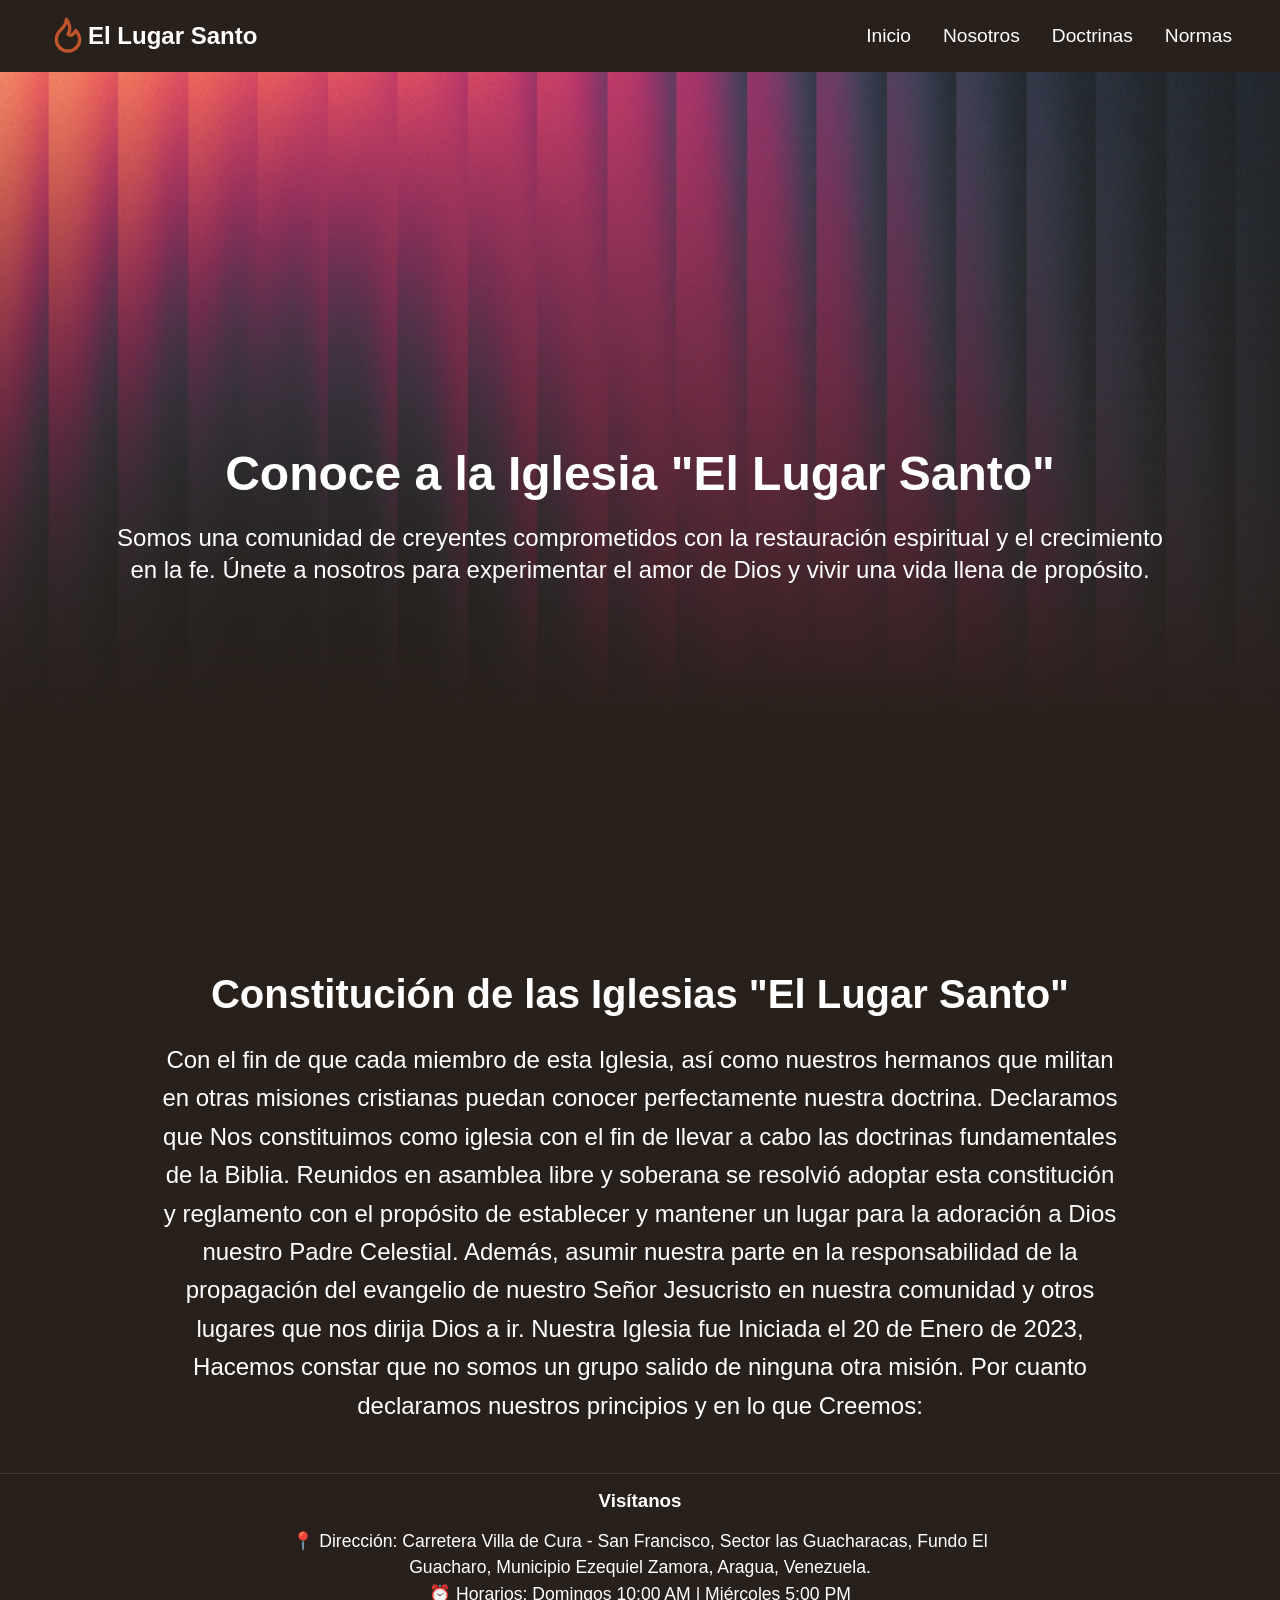
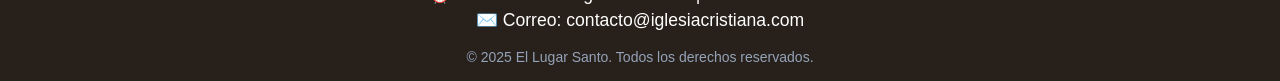
==== nosotros.html @ db187298 "Primera Prueba de la Web EL LUGAR SANTO" ====
<!DOCTYPE html>
<html lang="en">
<head>
    <meta charset="UTF-8">
    <meta name="viewport" content="width=device-width, initial-scale=1.0">
    <title>Nosotros - El Lugar Santo</title>
    <link rel="stylesheet" href="styles/styles.css">
    <link rel="stylesheet" href="styles/responsive.css">
    <link rel="icon" href="imagenes/logo.svg">
</head>
<body>
    <header class="hero">
        <nav class="nav container">
            <div class="nav__logo">
                <h1 class="nav__title">
                    <svg xmlns="http://www.w3.org/2000/svg" width="24" height="24" viewBox="0 0 24 24" fill="none" stroke="currentColor" stroke-width="2" stroke-linecap="round" stroke-linejoin="round" class="icon icon-tabler icons-tabler-outline icon-tabler-flame"><path stroke="none" d="M0 0h24v24H0z" fill="none" /><path d="M12 10.941c2.333 -3.308 .167 -7.823 -1 -8.941c0 3.395 -2.235 5.299 -3.667 6.706c-1.43 1.408 -2.333 3.294 -2.333 5.588c0 3.704 3.134 6.706 7 6.706c3.866 0 7 -3.002 7 -6.706c0 -1.712 -1.232 -4.403 -2.333 -5.588c-2.084 3.353 -3.257 3.353 -4.667 2.235" /></svg>
                    El Lugar Santo
                </h1>
            </div>
            <ul class="nav__link nav__link--menu">
                <li class="nav__items"><a href="./index.html" class="nav__links">Inicio</a></li>
                <li class="nav__items"><a href="./nosotros.html" class="nav__links">Nosotros</a></li>
                <li class="nav__items"><a href="./doctrinas.html" class="nav__links">Doctrinas</a></li>
                <li class="nav__items"><a href="./normas.html" class="nav__links">Normas</a></li>
                <svg xmlns="http://www.w3.org/2000/svg" width="24" height="24" viewBox="0 0 24 24" fill="none" stroke="currentColor" stroke-width="2" stroke-linecap="round" stroke-linejoin="round" class="icon icon-tabler icons-tabler-outline icon-tabler-square-x nav__close"><path stroke="none" d="M0 0h24v24H0z" fill="none" /><path d="M3 5a2 2 0 0 1 2 -2h14a2 2 0 0 1 2 2v14a2 2 0 0 1 -2 2h-14a2 2 0 0 1 -2 -2v-14" /><path d="M9 9l6 6m0 -6l-6 6" /></svg>
                <!-- <img src="imagenes/close.svg" class="nav__close" alt="Icono para cerrar el menú en dispositivos móviles"> -->
            </ul>
        </nav>
        <div class="nav__menu">
            <svg xmlns="http://www.w3.org/2000/svg" width="24" height="24" viewBox="0 0 24 24" fill="none" stroke="currentColor" stroke-width="2" stroke-linecap="round" stroke-linejoin="round" class="icon icon-tabler icons-tabler-outline icon-tabler-menu-2 nav__menu--icon"><path stroke="none" d="M0 0h24v24H0z" fill="none" /><path d="M4 6l16 0" /><path d="M4 12l16 0" /><path d="M4 18l16 0" /></svg>
            <!-- <img src="" class="nav__menu--icon" alt="Icono de menú para dispositivos móviles"> -->
        </div>
    </header>
    <main>
        <section>
            <img src="imagenes/fondo-nosotros.jpg" alt="Imagen de fondo con texturas negras, rojas y rosadas.">
            <h1 class="hero__title">Conoce a la Iglesia "El Lugar Santo"</h1>
            <p class="hero__paragraph">Somos una comunidad de creyentes comprometidos con la restauración espiritual y el crecimiento en la fe. Únete a nosotros para experimentar el amor de Dios y vivir una vida llena de propósito.</p>
        </section>
        <button class="scroll-top" aria-label="Volver arriba">
            <svg xmlns="http://www.w3.org/2000/svg" width="24" height="24" viewBox="0 0 24 24" fill="none" stroke="currentColor" stroke-width="2" stroke-linecap="round" stroke-linejoin="round" class="icon icon-tabler icons-tabler-arrow-up">
            <path stroke="none" d="M0 0h24v24H0z" fill="none"/>
            <path d="M12 5l0 14" />
            <path d="M18 11l-6 -6" />
            <path d="M6 11l6 -6" />
            </svg>
        </button>
        <section class="section__info">
            <h2>Constitución de las Iglesias "El Lugar Santo"</h2>
            <p>Con el fin de que cada miembro de esta Iglesia, así como nuestros hermanos que militan en otras misiones cristianas puedan conocer perfectamente nuestra doctrina. Declaramos que Nos constituimos como iglesia con el fin de llevar a cabo las doctrinas fundamentales de la Biblia.  Reunidos en asamblea libre y soberana se resolvió adoptar esta constitución y reglamento con el propósito de establecer y mantener un lugar para la adoración a Dios nuestro Padre Celestial. Además, asumir nuestra parte en la responsabilidad de la propagación del evangelio de nuestro Señor Jesucristo en nuestra comunidad y otros lugares que nos dirija Dios a ir. Nuestra Iglesia fue Iniciada el 20 de Enero de 2023, Hacemos constar que no somos un grupo salido de ninguna otra misión. Por cuanto declaramos nuestros principios y en lo que Creemos:</p>
        </section>
    </main>
    <footer>
        <h3>Visítanos</h3>
        <p>📍 Dirección: Carretera Villa de Cura - San Francisco, Sector las Guacharacas, Fundo El Guacharo, Municipio Ezequiel Zamora, Aragua, Venezuela.</p>
        <p>⏰ Horarios: Domingos 10:00 AM | Miércoles 5:00 PM</p>
        <p>✉️ Correo: contacto@iglesiacristiana.com</p>
        <small>
            &copy; 2025 El Lugar Santo. Todos los derechos reservados.
        </small>
    </footer>

    <script>
    const navMenu = document.querySelector('.nav__menu');
    const navLink = document.querySelector('.nav__link');
    const navClose = document.querySelector('.nav__close');

    /* Mostrar menú */
    navMenu.addEventListener('click', () => {
        navLink.classList.add('nav__link--show');
    });

    /* Ocultar menú */
    navClose.addEventListener('click', () => {
        navLink.classList.remove('nav__link--show');
    });

    /* Ocultar menú al hacer click en un enlace (ideal para móviles) */
    document.querySelectorAll('.nav__links').forEach(link => {
        link.addEventListener('click', () => {
            navLink.classList.remove('nav__link--show');
        });
    });
    </script>
    <script>
    const scrollTopBtn = document.querySelector('.scroll-top');

    /* Mostrar u ocultar el botón según el scroll */
    window.addEventListener('scroll', () => {
        // Si el usuario ha bajado más de 300 píxeles, se muestra el botón
        if (window.scrollY > 300) {
            scrollTopBtn.classList.add('scroll-top--show');
        } else {
            scrollTopBtn.classList.remove('scroll-top--show');
        }
    });

    /* Volver arriba al hacer clic */
    scrollTopBtn.addEventListener('click', () => {
        window.scrollTo({
            top: 0,
            behavior: 'smooth' /* Hace que el deslizamiento sea fluido */
        });
    });
    </script>
</body>
</html>
---- styles/styles.css ----
* {
    margin: 0;
    padding: 0;
    box-sizing: border-box;
}

/* Custom Property */
:root {
    --primary: #8C2920;
    --primary-dark: #59201B;
    --primary-hover: #A66F5B /*#5F3F15*/;
    --primary-light: #BF532C;
    --background: #28201B;
    --text-primary: #ffffff;
    --text-secondary: #cbd5e1;
    --text-muted: #94a3b8;
    --border: rgba(255, 255, 255, 0.1);
    --card-bg: #1e293b;
    --input-bg: #1e293b;
}

html {
    scroll-behavior: smooth;
    /* Añade un margen superior al hacer scroll para que el título no quede pegado al borde */
    scroll-padding-top: 2rem;
}

body {
    font-family: sans-serif;
    background-color: var(--background);
    min-height: 100vh;
    color: var(--text-primary);
    display: flex;
    flex-direction: column;
}

/* Header */
.container {
    width: 100%;
    padding: 1rem 3rem;
    background-color: var(--background);
}

.nav {
    height: 100%;
    display: flex;
    align-items: center;
}

.nav__title {
    font-weight: 600;
    display: flex;
    align-items: center;
}

.nav__link {
    margin-left: auto;
    padding: 0;
    display: grid;
    grid-auto-flow: column;
    grid-auto-columns: max-content;
    gap: 2em;
}

.nav__items {
    list-style: none;
}

.nav__links {
    font-size: 1.2rem;
    text-decoration: none;
    color: var(--text-primary);
    transition: color 0.2s;
    font-weight: 500;
}

.nav__links:hover,
.nav__links:focus {
    color: var(--primary-light);
    outline: none;
}

.nav__menu {
    margin-left: auto;
    cursor: pointer;
    display: none;
}

.nav__menu--icon {
    display: block;
    width: 30px;
} 

.nav__close {
    display: none;
}

.nav__menu--icon {
    width: 2rem;
    height: 2rem;
    color: var(--primary-light);
}

.nav__close {
    width: 2rem;
    height: 2rem;
    color: var(--primary-light);
}

/*Titulos principales*/
.hero__title {
    font-size: 3rem;
    line-height: 4rem;
    text-wrap: balance;
    display: flex;
    align-items: center;
    gap: 0.5rem;
}

.nav__title svg {
    width: 2.5rem;
    height: 2.5rem;
    color: var(--primary-light);
}

.hero__paragraph {
    font-size: 1.5rem;
    text-align: center;
    text-wrap: balance;
    margin-bottom: 1rem;
    line-height: 2rem;
}

/*Main de la página web*/
main > section:nth-child(1) {
    margin: 0 3rem 0 3rem;
    height: 100vh;
    text-align: center;
    display: flex;
    flex-direction: column;
    justify-content: center;
    align-items: center;
    gap: 1rem;
}

main > section:nth-child(1) h1 {
    font-weight: 800;
}

main > section:nth-child(1) > img {
    position: absolute;
    top: 0;
    left: 0;
    width: 100%;
    height: 100%;
    object-fit: cover;
    z-index: -1;
    mask-image: linear-gradient(to bottom, rgba(16, 25, 34, 1) 5%, rgba(16, 25, 34, 0) 80%);
}

.section__info {
    text-align: center;
    padding: 0 10rem 3rem 10rem;
}

.section__info h2 {
    font-size: 2.5rem;
    margin-bottom: 1.5rem;
}

.section__info p {
    font-size: 1.5rem;
    line-height: 1.6;
}

.section__us {
    display: flex;
    justify-content: center;
}

.us__container {
    max-width: 1100px;
    display: flex;
    align-items: center;
    gap: 3rem;
    flex-wrap: wrap;
}

.us__image {
    flex: 1;
    min-width: 300px;
    text-align: right;
    padding-bottom: 2rem;
}

.us__image img {
    max-width: 80%;
    height: auto;
    display: block;
    margin-left: 4rem;
    border-radius: 1rem;
}

.us__info {
    flex: 1;
    min-width: 300px;
}

.us__info h2 {
    font-size: 3rem;
    font-weight: 800;
    color: var(--text-primary);
    line-height: 1.1;
    margin-bottom: 1.2rem;
    text-transform: none;
}

.us__info p {
    font-size: 1.1rem;
    color: var(--text-secondary);
    line-height: 1.6;
    margin-bottom: 2rem;
}

.us__link {
    font-size: 1.1rem;
    font-weight: 700;
    color: var(--text-primary);
    text-decoration: none;
    padding: 1rem;
    border-radius: 1rem;
    background-color: var(--primary);
    transition: background-color 0.2s;
    outline: none;
}

.us__link:hover {
    background-color: var(--primary-hover);
}

.features {
    padding: 80px 20px;
    text-align: center;
    background-color: #59201B88;
}

.features h2 {
    font-size: 3rem;
    font-weight: 800;
}

.features__grid {
    display: flex;
    justify-content: center;
    gap: 2rem;
    max-width: 1100px;
    margin: 40px auto 0;
}

.feature__card {
    background-color: var(--background);
    padding: 40px 30px;
    border-radius: .5rem;
    box-shadow: 0 5px 20px rgba(0,0,0,0.08);
    flex: 1;
    min-width: 280px;
    border-top: 4px solid var(--text-secondary);
    transition: transform 0.3s;
}

.feature__card:hover {
    transform: translateY(-10px);
}

.feature__card h3 {
    margin-bottom: 1rem;
    font-size: 1.4rem;
}

.feature__card p {
    color: var(--text-secondary);
}

.features__button {
    color: var(--text-primary);
    text-decoration: none;
    font-size: 1.1rem;
    font-weight: 700;
    display: inline-block;
    padding: 1rem;
    border-radius: .5rem;
    margin-top: 2.5rem;
    background-color: var(--primary-light);
    transition: background-color 0.3s;
}

.features__button:hover {
    background-color: #8C2920;
}

.section__norms {
    padding: 80px 20px;
    text-align: center;
    background-color: #1e293bbb;
}

.section__norms h2 {
    font-size: 3rem;
    font-weight: 800;
}

.norm__card h3 {
    margin-bottom: 1rem;
    font-size: 1.4rem;
}

.norm__card p {
    color: var(--text-secondary);
}

.norm__card {
    background-color: var(--background);
    padding: 40px 30px;
    border-radius: .5rem;
    box-shadow: 0 5px 20px rgba(0,0,0,0.08);
    flex: 1;
    min-width: 280px;
    border-top: 4px solid var(--text-secondary);
    transition: transform 0.3s;
}

.norm__card:hover {
    transform: translateY(-10px);
}

.norms__button {
    color: var(--text-primary);
    text-decoration: none;
    font-size: 1.1rem;
    font-weight: 700;
    display: inline-block;
    padding: 1rem;
    border-radius: .5rem;
    margin-top: 2.5rem;
    background-color: var(--primary-light);
    transition: background-color 0.3s;
}

.norms__button:hover {
    background-color: #8C2920;
}

/* Responsive improvements for images and text blocks */
img {
    max-width: 100%;
    height: auto;
    display: block;
}

main > section:nth-child(1) {
    min-height: 70vh;
}

.doctrine__nav {
    padding: 2rem 2rem;
    background-color: var(--background);
}

.indice {
    padding: 1.5rem 2rem;
    border-radius: 8px;
    margin-bottom: 3rem;
    border-left: 4px solid var(--primary);
}

.indice h2 {
    color: var(--text-primary);
    font-size: 2.5rem;
    margin-bottom: 1.5rem;
}

.indice ul {
    list-style-type: none;
    padding-left: 1.5rem;
}

.indice > ul {
    padding-left: 0;
}

.indice li {
    margin-bottom: 1rem;
}

.indice a {
    text-decoration: none;
    color: var(--text-secondary);
    font-size: 1.4rem;
    font-weight: 600;
    transition: color 0.2s ease;
}

.indice a:hover {
    color: var(--primary-light);
}

.doctrine__info {
    padding: 0 7rem;
}

.seccion__titulo {
    color: var(--primary-hover);
    font-size: 2rem;
    border-bottom: 2px solid #e2e8f0;
    padding-top: 1rem;
    padding-bottom: 0.5rem;
    margin-bottom: 1.5rem;
}

.seccion__parrafo {
    color: var(--text-primary);
    font-size: 1.5rem;
    margin-bottom: 1.5rem;
}

.subseccion {
    margin-left: 1.5rem;
    margin-bottom: 2rem;
}

.subseccion-titulo {
    color: var(--text-primary);
    font-size: 1.7rem;
    margin-bottom: 1rem;
}

.subseccion-parrafo {
    color: var(--text-primary) !important;
}

.subseccion p {
    color: var(--text-secondary);
    font-size: 1.4rem;
    line-height: 1.5;
}

.doctrine__especific {
    list-style: decimal;
    line-height: 1.5;
    font-size: 1.4rem;
    margin-left: 1.5rem;
}

.doctrine__especific li {
    margin-bottom: 2rem;
}

span {
    font-weight: bold;
    color: var(--primary-hover);
}

.subseccion__points {
    font-size: 1.4rem;
    margin-left: 3rem;
    color: var(--text-secondary);
}

.subseccion__points li {
    margin-bottom: 2rem;
}

.sub-subseccion__points {
    margin-top: 1.5rem;
    margin-left: 3rem;
}

.sub-sub-subseccion__points {
    margin-left: 3rem;
}

/* =======================================================
    BOTÓN IR ARRIBA
   ======================================================= */
.scroll-top {
    position: fixed;
    bottom: 2rem;
    right: 2rem;
    background-color: var(--primary);
    color: var(--text-primary);
    width: 50px;
    height: 50px;
    border-radius: 50%;
    border: none;
    display: flex;
    justify-content: center;
    align-items: center;
    cursor: pointer;
    box-shadow: 0 4px 10px rgba(0, 0, 0, 0.4);
    opacity: 0; /* Oculto por defecto */
    visibility: hidden;
    transition: all 0.3s ease-in-out;
    z-index: 99; /* Asegura que flote sobre el resto del contenido */
}

/* Efecto al pasar el cursor */
.scroll-top:hover {
    background-color: var(--primary-hover);
    transform: translateY(-5px); /* Pequeño salto hacia arriba */
}

/* Clase que activaremos con JavaScript para mostrarlo */
.scroll-top--show {
    opacity: 1;
    visibility: visible;
}

footer {
    background-color: var(--background);
    border-top: 1px solid var(--border);
    text-align: center;
    padding: 1rem;
    display: flex;
    flex-direction: column;
    align-items: center;
}

footer h3 {
    margin-bottom: 1rem;
}

footer p {
    font-size: 1.1rem;
    max-width: 700px;
    line-height: 1.5;
}

footer small {
    color: var(--text-muted);
    font-size: 0.875rem;
    margin-top: 1rem;
}
---- styles/responsive.css ----
/* MODELO DE IA DE VSCODE CON ALGUNAS EDICIONES MÍAS */

/*@media screen and (max-width: 850px) {
    .container {
        padding: 1rem 1.25rem;
    }

    .nav__logo {
        display: flex;
        align-items: center;
        justify-content: center;
    }

    .nav {
        flex-wrap: wrap;
        gap: 1rem;
        align-items: flex-start;
    }

    .nav__link {
        display: flex;
        flex-wrap: wrap;
        justify-content: center;
        width: 100%;
        gap: 1rem;
        margin-left: 0;
    }

    .nav__links {
        font-size: 1rem;
    }

    .nav__menu {
        display: none;
    }
}

@media screen and (max-width: 650px) {
    .hero__title {
        font-size: 2.2rem;
        line-height: 2.6rem;
    }

    .hero__paragraph {
        font-size: 1rem;
        padding: 0 1rem;
    }

    main > section:nth-child(1) {
        margin: 0 1rem;
        padding: 3rem 0;
        min-height: auto;
    }

    .us__container,
    .features__grid,
    .norm__card {
        flex-direction: column;
    }

    .us__container {
        gap: 1.5rem;
    }

    .us__image {
        text-align: center;
        padding-bottom: 1rem;
    }

    .us__image img {
        margin: 0 auto;
        max-width: 80%;
    }

    .us__info {
        margin: 1.5rem;
        margin-top: 0;
    }

    .features__grid,
    .section__us {
        flex-direction: column;
    }

    .features__grid,
    .norm__card,
    .feature__card {
        min-width: 0;
    }

    .indice h2 {
        font-size: 2rem;
    }

    .indice a {
        font-size: 1.1rem;
    }

    .doctrine__info {
        padding: 0 1rem;
    }

    .doctrine__nav {
        padding: 1rem;
    }

    .seccion__titulo {
        font-size: 1.6rem;
    }

    .subseccion-titulo {
        font-size: 1.4rem;
    }

    .subseccion,
    .subseccion__points,
    .sub-subseccion__points,
    .doctrine__especific {
        margin-left: 0;
        padding-left: 0;
    }

    footer p {
        padding: 0 1rem;
    }
}

@media screen and (max-width: 1024px) {
    .features__grid,
    .section__norms .features__grid,
    .us__container {
        gap: 1.5rem;
    }
}*/

/* =======================================================
    MEDIA QUERIES - RESPONSIVE DESIGN
   ======================================================= */

/* 1. Pantallas Medianas (Tablets en horizontal y Laptops pequeñas) */
@media screen and (max-width: 1024px) {
    .section__info {
        padding: 0 4rem 3rem 4rem;
    }

    .doctrine__info {
        padding: 0 3rem;
    }

    .us__container {
        gap: 2rem;
    }
}

/* 2. Pantallas Pequeñas (Tablets en vertical y Móviles grandes) */
@media screen and (max-width: 768px) {
    /* --- Navegación (Menú Hamburguesa) --- */
    .nav__menu {
        display: block; /* Muestra el icono de menú */
    }

    .nav__link {
        position: fixed;
        top: 0;
        right: -100%; /* Oculta el menú fuera de la pantalla */
        width: 80%;
        max-width: 300px;
        height: 100vh;
        background-color: var(--card-bg);
        display: flex;
        flex-direction: column;
        justify-content: center;
        align-items: center;
        gap: 3rem;
        z-index: 100;
        transition: right 0.4s ease-in-out;
        box-shadow: -5px 0 15px rgba(0, 0, 0, 0.5);
    }

    /* Clase que se añadirá con JS para mostrar el menú */
    .nav__link--show {
        right: 0;
    }

    .nav__close {
        display: block;
        position: absolute;
        top: 2rem;
        right: 2rem;
        width: 30px;
        cursor: pointer;
    }

    .container {
        padding: 1rem 1.5rem;
    }

    /*.nav__title {
        
    }*/

    /* --- Tipografía y Hero Section --- */
    .hero__title {
        font-size: 2.2rem;
        line-height: 2.8rem;
    }

    .hero__paragraph {
        font-size: 1.2rem;
        padding: 0 1rem;
    }

    main > section:nth-child(1) {
        margin: 0;
        padding: 6rem 1.5rem 3rem 1.5rem;
        height: auto;
        min-height: 80vh;
    }

    /* --- Sobre Nosotros --- */
    .us__container {
        flex-direction: column;
        text-align: center;
    }

    .us__image {
        padding-bottom: 0;
    }

    .us__image img {
        margin-left: 0;
        margin: 0 auto;
        width: 100%;
        max-width: 400px;
    }

    .us__info h2 {
        font-size: 2.2rem;
    }

    /* --- Grids (Doctrinas y Normas) --- */
    .features__grid {
        flex-direction: column;
        gap: 1.5rem;
    }

    .feature__card, .norm__card {
        margin-bottom: 1rem;
    }

    /* --- Páginas de Doctrinas y Normas --- */
    .doctrine__nav {
        padding: 1.5rem 1rem;
    }

    .indice h2 {
        font-size: 2rem;
    }

    .indice a, 
    .subseccion p, 
    .doctrine__especific, 
    .subseccion__points,
    .seccion__parrafo {
        font-size: 1.15rem;
    }

    .doctrine__info {
        padding: 0 1.5rem;
    }

    .seccion__titulo {
        font-size: 1.6rem;
    }

    .subseccion-titulo {
        font-size: 1.4rem;
    }

    /* Reducir márgenes izquierdos en móviles */
    .subseccion, 
    .doctrine__especific, 
    .subseccion__points {
        margin-left: 1rem;
    }
    
    .sub-subseccion__points {
        margin-left: 1.5rem;
    }

    .sub-sub-subseccion__points {
        margin-left: 1.5rem;
    }
}

@media screen and (max-width: 768px) {
    /* Le damos un ancla al contenedor padre para que el botón no se salga */
    .hero {
        position: relative;
    }

    /* Posicionamos el botón exactamente al otro lado del logo */
    .nav__menu {
        display: block; /* Muestra el botón en móviles */
        position: absolute;
        top: 1.5rem; /* Ajusta la altura para que quede alineado con el logo */
        right: 1.5rem; /* Lo pega al lado derecho respetando los márgenes */
        cursor: pointer;
    }

    .nav__menu--icon {
        width: 30px; /* Tamaño original de tu icono */
        display: block;
    }
}

/* 3. Pantallas Extra Pequeñas (Móviles pequeños) */
@media screen and (max-width: 480px) {
    .hero__title {
        font-size: 1.8rem;
        line-height: 2.2rem;
    }

    .nav__title {
        font-size: 1.2rem;
    }

    .features h2, .section__norms h2 {
        font-size: 2.2rem;
    }

    .indice {
        padding: 1rem;
    }

    footer p {
        font-size: 1rem;
    }
}

/* Ajuste sutil al botón de ir arriba para pantallas móviles */
@media screen and (max-width: 768px) {
    .scroll-top {
        bottom: 1.5rem;
        right: 1.5rem;
        width: 45px;
        height: 45px;
    }
}
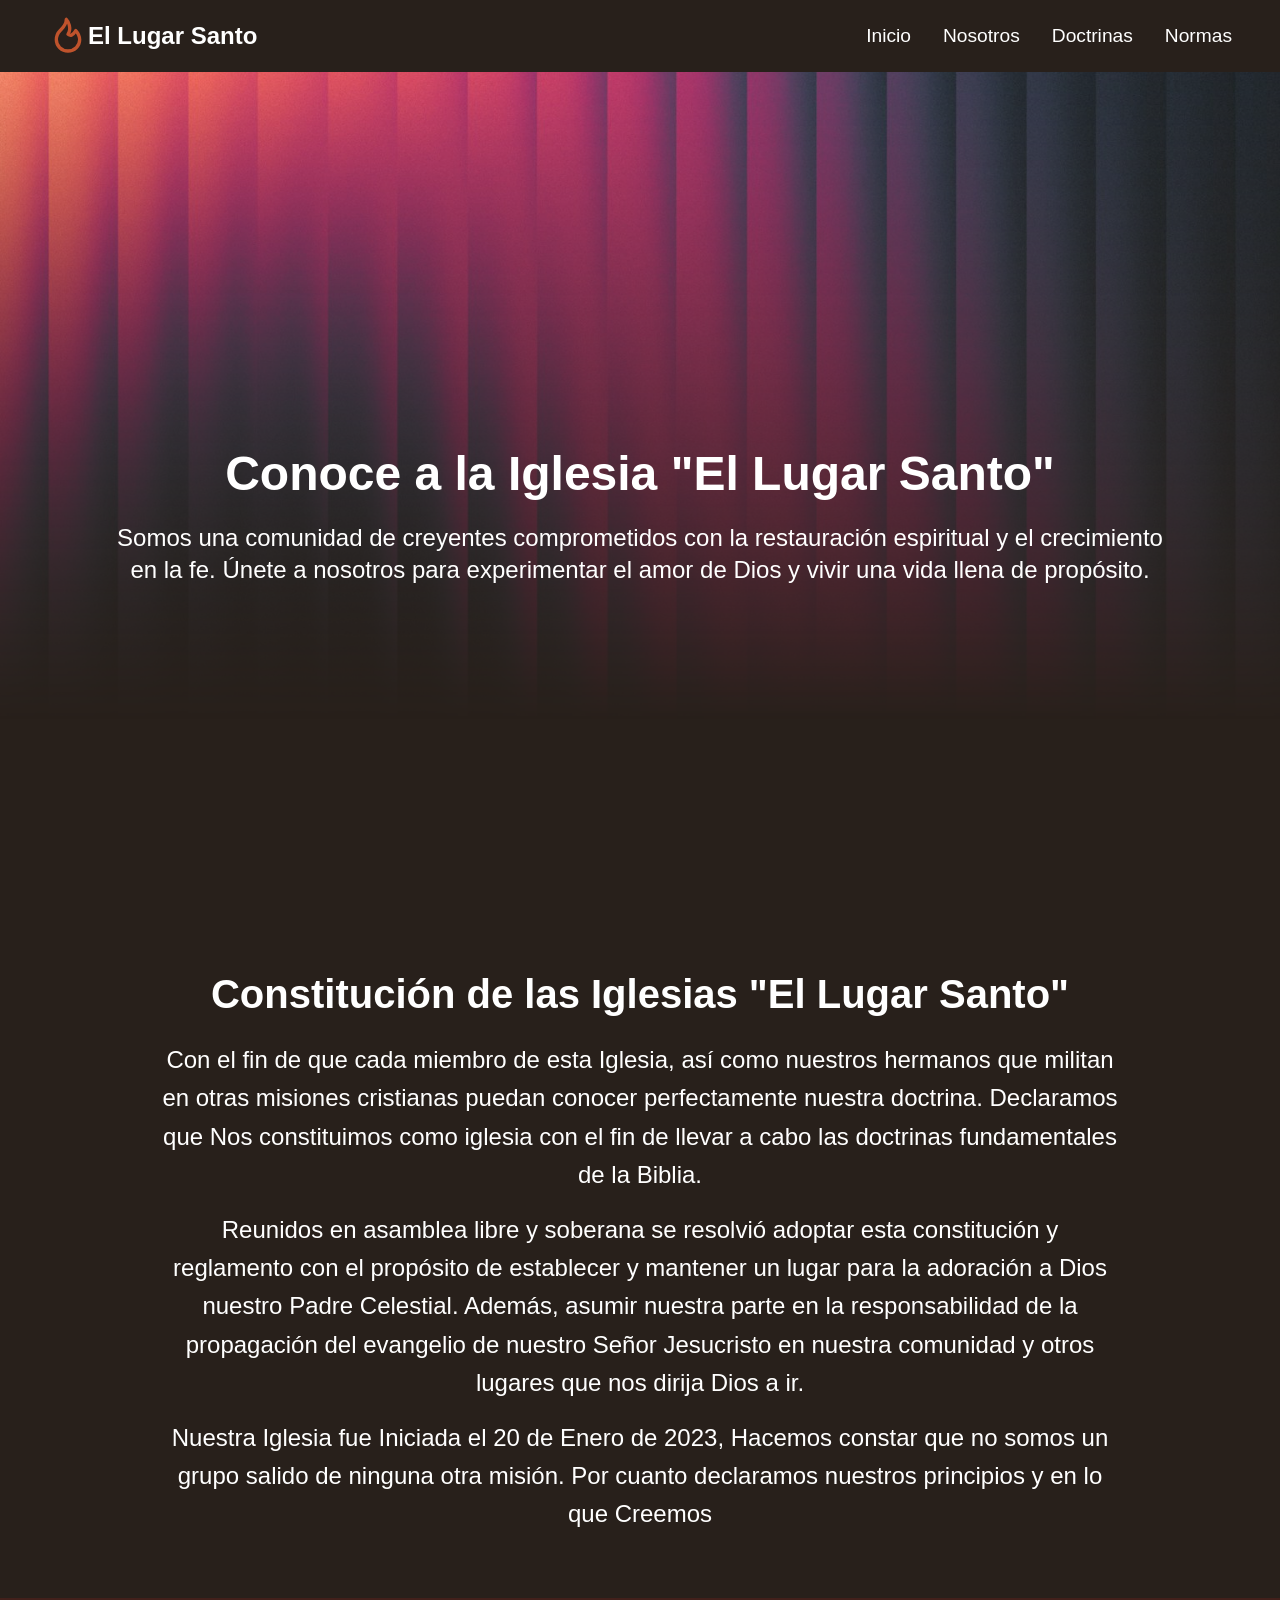
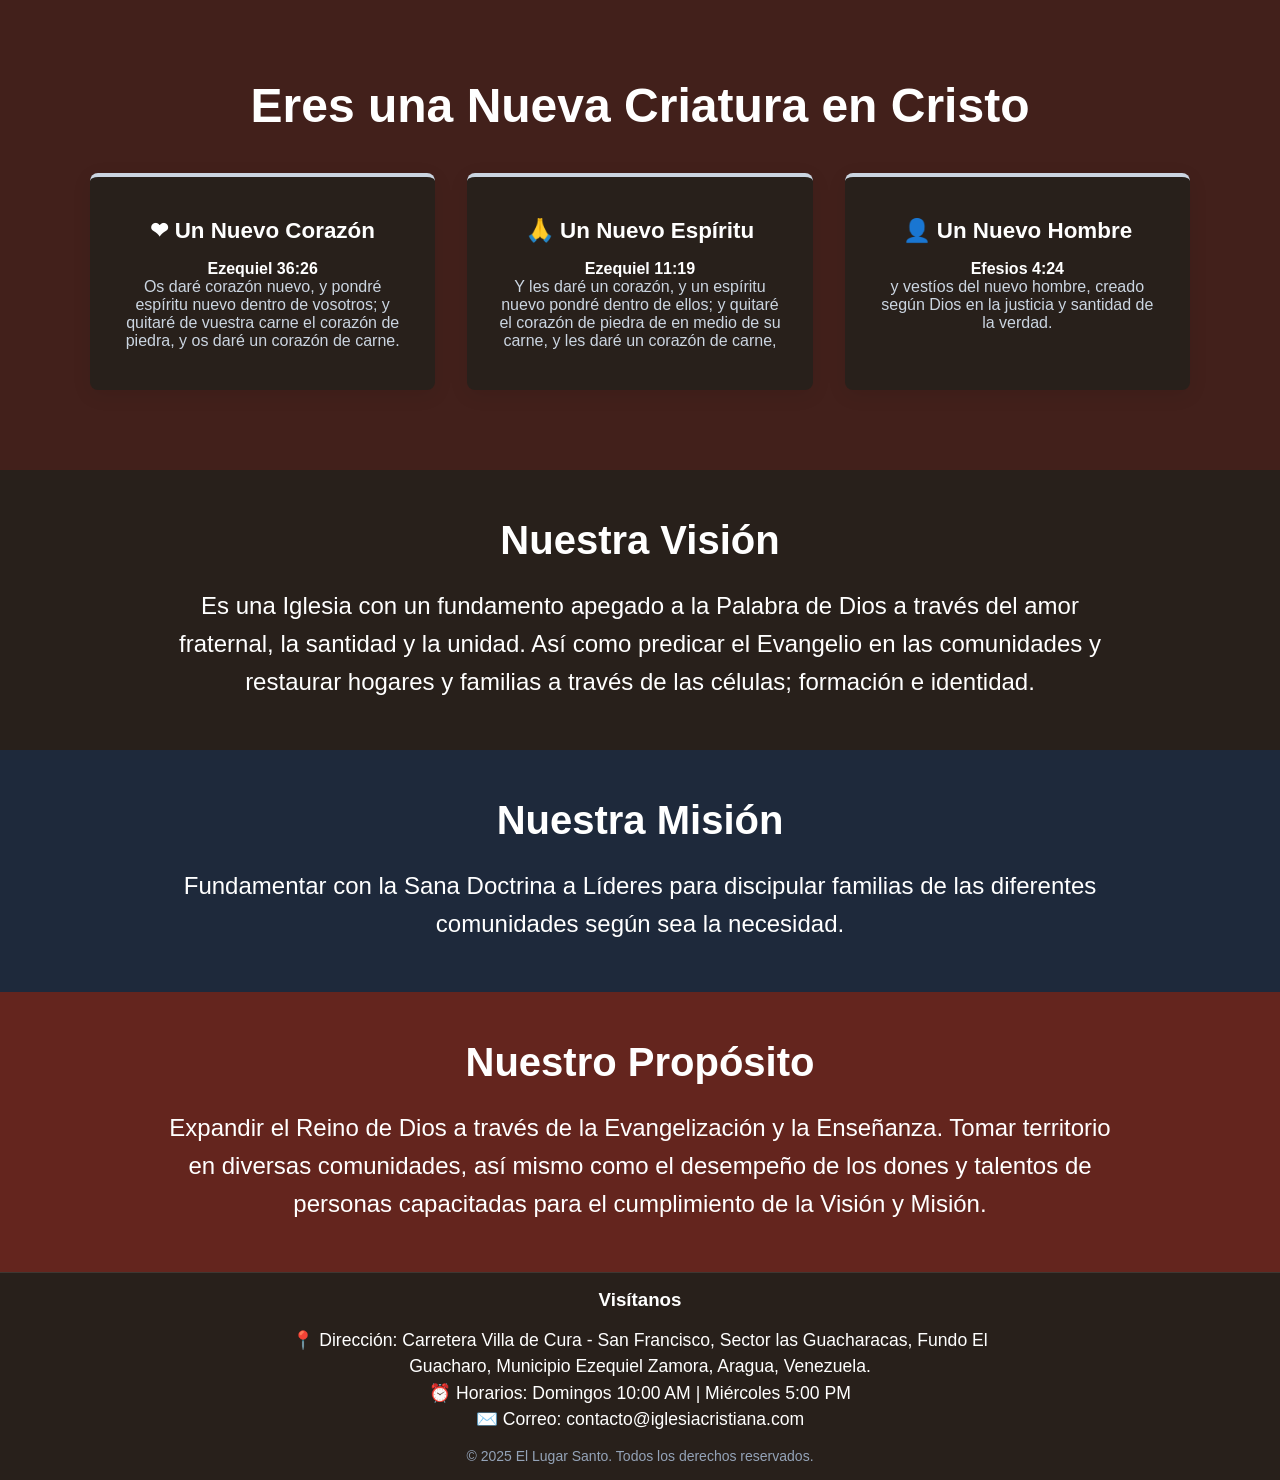
==== commit 7121c590: "Se editó la sección "Nosotros", se estilo tanto en el documento styles.css como también en el respon" ====
--- a/nosotros.html
+++ b/nosotros.html
@@ -1,5 +1,5 @@
 <!DOCTYPE html>
-<html lang="en">
+<html lang="es">
 <head>
     <meta charset="UTF-8">
     <meta name="viewport" content="width=device-width, initial-scale=1.0">
@@ -47,7 +47,44 @@
         </button>
         <section class="section__info">
             <h2>Constitución de las Iglesias "El Lugar Santo"</h2>
-            <p>Con el fin de que cada miembro de esta Iglesia, así como nuestros hermanos que militan en otras misiones cristianas puedan conocer perfectamente nuestra doctrina. Declaramos que Nos constituimos como iglesia con el fin de llevar a cabo las doctrinas fundamentales de la Biblia.  Reunidos en asamblea libre y soberana se resolvió adoptar esta constitución y reglamento con el propósito de establecer y mantener un lugar para la adoración a Dios nuestro Padre Celestial. Además, asumir nuestra parte en la responsabilidad de la propagación del evangelio de nuestro Señor Jesucristo en nuestra comunidad y otros lugares que nos dirija Dios a ir. Nuestra Iglesia fue Iniciada el 20 de Enero de 2023, Hacemos constar que no somos un grupo salido de ninguna otra misión. Por cuanto declaramos nuestros principios y en lo que Creemos:</p>
+            <p class="constitution">Con el fin de que cada miembro de esta Iglesia, así como nuestros hermanos que militan en otras misiones cristianas puedan conocer perfectamente nuestra doctrina. Declaramos que Nos constituimos como iglesia con el fin de llevar a cabo las doctrinas fundamentales de la Biblia.</p>
+            <p class="constitution">Reunidos en asamblea libre y soberana se resolvió adoptar esta constitución y reglamento con el propósito de establecer y mantener un lugar para la adoración a Dios nuestro Padre Celestial. Además, asumir nuestra parte en la responsabilidad de la propagación del evangelio de nuestro Señor Jesucristo en nuestra comunidad y otros lugares que nos dirija Dios a ir.</p>
+            <p class="constitution">Nuestra Iglesia fue Iniciada el 20 de Enero de 2023, Hacemos constar que no somos un grupo salido de ninguna otra misión. Por cuanto declaramos nuestros principios y en lo que Creemos</p>
+        </section>
+        <section class="features">
+            <h2>Eres una Nueva Criatura en Cristo</h2>
+            <div class="features__grid">
+                <div class="feature__card">
+                    <h3>❤ Un Nuevo Corazón</h3>
+                    <h4>Ezequiel 36:26</h4>
+                    <p>Os daré corazón nuevo, y pondré espíritu nuevo dentro de vosotros; y quitaré de vuestra carne el corazón de piedra, y os daré un corazón de carne.</p>
+                </div>
+                <div class="feature__card">
+                    <h3>🙏 Un Nuevo Espíritu</h3>
+                    <h4>Ezequiel 11:19</h4>
+                    <p>Y les daré un corazón, y un espíritu nuevo pondré dentro de ellos; y quitaré el corazón de piedra de en medio de su carne, y les daré un corazón de carne,</p>
+                </div>
+                <div class="feature__card">
+                    <h3>👤 Un Nuevo Hombre</h3>
+                    <h4>Efesios 4:24</h4>
+                    <p>y vestíos del nuevo hombre, creado según Dios en la justicia y santidad de la verdad.</p>
+                </div>
+            </div>
+        </section>
+        <section class="section__pastors">
+
+        </section>
+        <section class="section__vision">
+            <h2>Nuestra Visión</h2>
+            <p>Es una Iglesia con un fundamento apegado a la Palabra de Dios a través del amor fraternal, la santidad y la unidad. Así como predicar el Evangelio en las comunidades y restaurar hogares y familias a través de las células; formación e identidad.</p>
+        </section>
+        <section class="section__mission">
+            <h2>Nuestra Misión</h2>
+            <p>Fundamentar con la Sana Doctrina a Líderes para discipular familias de las diferentes comunidades según sea la necesidad.</p>
+        </section>
+        <section class="section__purpose">
+            <h2>Nuestro Propósito</h2>
+            <p>Expandir el Reino de Dios a través de la Evangelización y la Enseñanza. Tomar territorio en diversas comunidades, así mismo como el desempeño de los dones y talentos de personas capacitadas para el cumplimiento de la Visión y Misión.</p>
         </section>
     </main>
     <footer>
--- a/styles/styles.css
+++ b/styles/styles.css
@@ -131,6 +131,37 @@
     line-height: 2rem;
 }
 
+.botones-ubicacion-container {
+    display: flex;
+    gap: 15px; /* Espacio entre los dos botones */
+    justify-content: center;
+    align-items: center;
+    padding: 20px;
+    font-family: sans-serif;
+}
+
+/* Estilo general para los enlaces/botones */
+.btn-mapa {
+    display: inline-flex;
+    align-items: center;
+    text-decoration: none;
+    transition: transform 0.2s ease, box-shadow 0.2s ease;
+}
+
+/* Efecto al pasar el mouse por encima (Hover) */
+.btn-mapa:hover {
+    transform: scale(1.05); /* Se agranda un poco */
+    filter: brightness(1.1); /* Brilla sutilmente */
+}
+
+/* Ajuste de las imágenes dentro de los botones */
+.btn-mapa img {
+    height: 60px; /* Ajusta la altura según lo necesites */
+    width: auto;
+    display: block;
+    border-radius: 50px; /* Mantiene los bordes redondeados si la imagen no los tiene */
+}
+
 /*Main de la página web*/
 main > section:nth-child(1) {
     margin: 0 3rem 0 3rem;
@@ -479,6 +510,57 @@
     margin-left: 3rem;
 }
 
+.constitution {
+    margin-bottom: 1rem;
+}
+
+.section__vision {
+    text-align: center;
+    padding: 3rem 10rem 3rem 10rem;
+}
+
+.section__vision h2 {
+    font-size: 2.5rem;
+    margin-bottom: 1.5rem;
+}
+
+.section__vision p {
+    font-size: 1.5rem;
+    line-height: 1.6;
+}
+
+.section__mission {
+    background-color: #1e293b;
+    text-align: center;
+    padding: 3rem 10rem 3rem 10rem;
+}
+
+.section__mission h2 {
+    font-size: 2.5rem;
+    margin-bottom: 1.5rem;
+}
+
+.section__mission p {
+    font-size: 1.5rem;
+    line-height: 1.6;
+}
+
+.section__purpose {
+    background-color: #8C292099;
+    text-align: center;
+    padding: 3rem 10rem 3rem 10rem;
+}
+
+.section__purpose h2 {
+    font-size: 2.5rem;
+    margin-bottom: 1.5rem;
+}
+
+.section__purpose p {
+    font-size: 1.5rem;
+    line-height: 1.6;
+}
+
 /* =======================================================
     BOTÓN IR ARRIBA
    ======================================================= */
--- a/styles/responsive.css
+++ b/styles/responsive.css
@@ -143,8 +143,20 @@
         padding: 0 4rem 3rem 4rem;
     }
 
+    .section__vision,
+    .section__mission,
+    .section__purpose {
+        padding-left: 4rem;
+        padding-right: 4rem;
+    }
+
     .doctrine__info {
         padding: 0 3rem;
+    }
+
+    .doctrine__nav {
+        padding-left: 1.5rem;
+        padding-right: 1.5rem;
     }
 
     .us__container {
@@ -210,6 +222,20 @@
         padding: 0 1rem;
     }
 
+    .hero__title,
+    .nav__title,
+    .indice h2,
+    .seccion__titulo,
+    .subseccion-titulo,
+    .section__info h2,
+    .section__vision h2,
+    .section__mission h2,
+    .section__purpose h2,
+    .features h2,
+    .section__norms h2 {
+        overflow-wrap: anywhere;
+    }
+
     main > section:nth-child(1) {
         margin: 0;
         padding: 6rem 1.5rem 3rem 1.5rem;
@@ -269,6 +295,10 @@
         padding: 0 1.5rem;
     }
 
+    .indice ul {
+        padding-left: 1rem;
+    }
+
     .seccion__titulo {
         font-size: 1.6rem;
     }
@@ -282,6 +312,13 @@
     .doctrine__especific, 
     .subseccion__points {
         margin-left: 1rem;
+    }
+
+    .doctrine__especific,
+    .subseccion__points,
+    .sub-subseccion__points,
+    .sub-sub-subseccion__points {
+        padding-left: 0;
     }
     
     .sub-subseccion__points {
@@ -314,6 +351,76 @@
     }
 }
 
+@media screen and (max-width: 768px) {
+    /* Ajustes específicos para la página Nosotros */
+    .section__info,
+    .section__vision,
+    .section__mission,
+    .section__purpose,
+    .features {
+        padding-left: 1.25rem;
+        padding-right: 1.25rem;
+    }
+
+    .section__info {
+        padding-top: 0;
+    }
+
+    .section__info h2,
+    .section__vision h2,
+    .section__mission h2,
+    .section__purpose h2,
+    .features h2 {
+        font-size: 2rem;
+        line-height: 1.2;
+    }
+
+    .section__info p,
+    .section__vision p,
+    .section__mission p,
+    .section__purpose p,
+    .feature__card p,
+    footer p {
+        font-size: 1.05rem;
+        line-height: 1.6;
+    }
+
+    .features {
+        padding-top: 3.5rem;
+        padding-bottom: 3.5rem;
+    }
+
+    .features__grid {
+        width: 100%;
+    }
+
+    .feature__card {
+        width: 100%;
+        min-width: 0;
+        padding: 2rem 1.5rem;
+    }
+
+    .section__vision,
+    .section__mission,
+    .section__purpose {
+        padding-top: 2.5rem;
+        padding-bottom: 2.5rem;
+    }
+
+    .section__mission,
+    .section__purpose {
+        text-align: center;
+    }
+
+    footer {
+        padding: 1.25rem;
+    }
+
+    footer h3 {
+        font-size: 1.25rem;
+    }
+}
+
 /* 3. Pantallas Extra Pequeñas (Móviles pequeños) */
 @media screen and (max-width: 480px) {
     .hero__title {
@@ -325,12 +432,47 @@
         font-size: 1.2rem;
     }
 
+    .nav__title,
+    .hero__title,
+    .indice h2,
+    .seccion__titulo,
+    .subseccion-titulo {
+        word-break: break-word;
+    }
+
     .features h2, .section__norms h2 {
         font-size: 2.2rem;
     }
 
+    .section__info h2,
+    .section__vision h2,
+    .section__mission h2,
+    .section__purpose h2 {
+        font-size: 1.7rem;
+    }
+
+    .section__info p,
+    .section__vision p,
+    .section__mission p,
+    .section__purpose p,
+    .hero__paragraph {
+        font-size: 1rem;
+    }
+
+    .feature__card {
+        padding: 1.5rem 1.2rem;
+    }
+
     .indice {
         padding: 1rem;
+    }
+
+    .indice ul,
+    .doctrine__especific,
+    .subseccion__points,
+    .sub-subseccion__points,
+    .sub-sub-subseccion__points {
+        padding-left: 0.5rem;
     }
 
     footer p {
